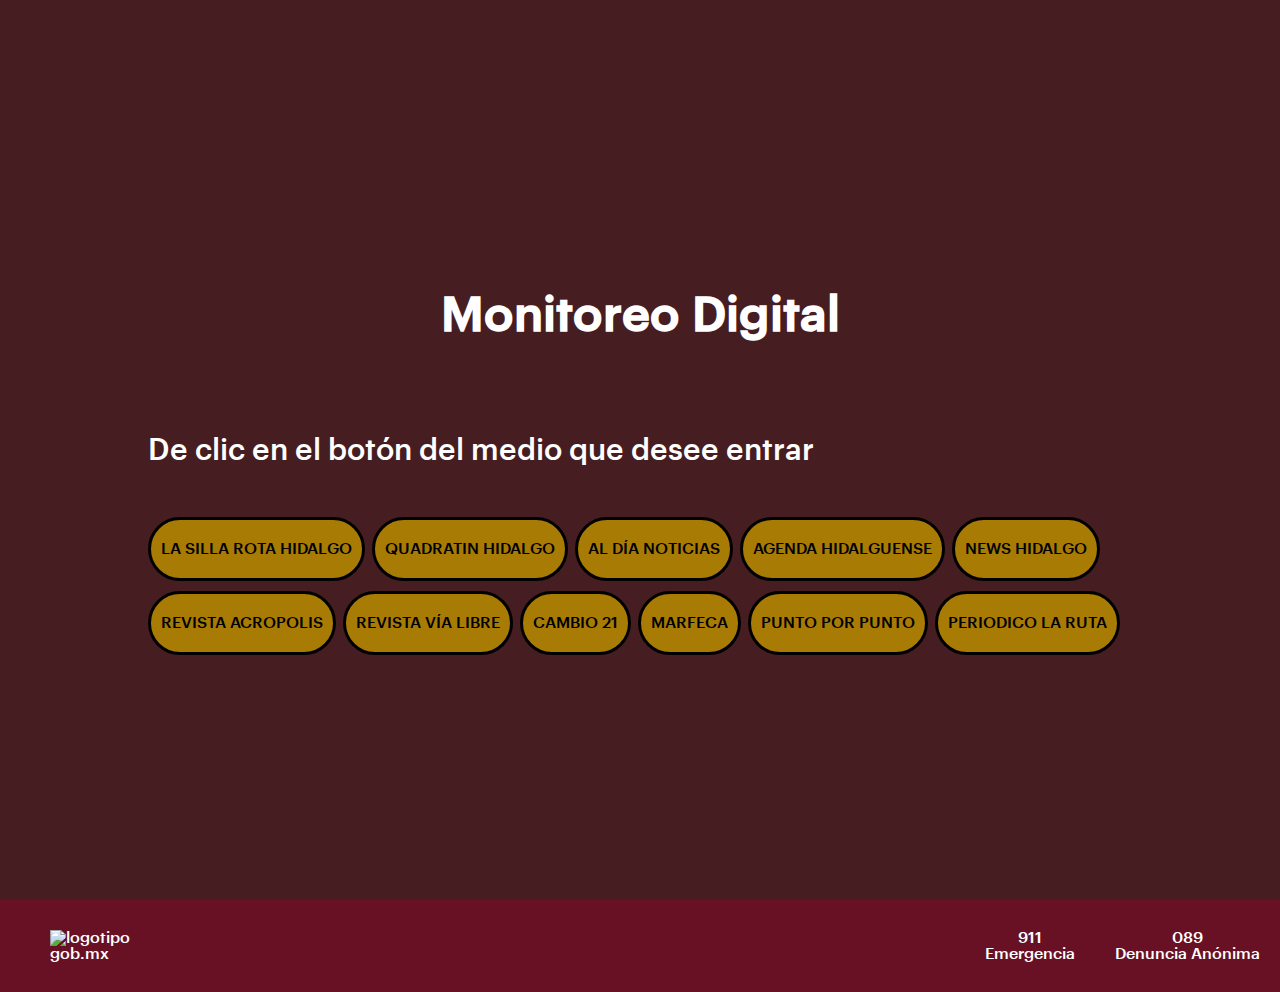
==== 4.html @ b1ed763d "Add files via upload" ====
<!DOCTYPE html>
<html lang="en">
<head>
	<meta charset="UTF-8">
	<meta http-equiv="X-UA-Compatible" content="IE=edge">
	<meta name="viewport" content="width=device-width, user-scalable=no, initial-scale=1.0 maximum-scale=1.0, minimun-scale=1.0">	
	<link rel="stylesheet" href="estilos.css">
	<title>Digitales</title>
</head>
<body>
	<div class="seccion" id="4">
		<h1>Monitoreo Digital</h1>
		
		<div class="card4" >
		<center><img src="img/digital.gif" alt=""></center><br>
		<p> De clic en el botón del medio que desee entrar</p2>
			<br><br>
			<a class="boton" href="https://lasillarota.com/hidalgo/">La silla rota Hidalgo</a>
			<a class="boton" href="https://hidalgo.quadratin.com.mx/">Quadratin Hidalgo</a>
			<a class="boton" href="https://aldianoticias.mx/">Al día noticias</a>
			<a class="boton" href="https://agendahidalguense.com/">Agenda Hidalguense</a>
			<a class="boton" href="https://www.newshidalgo.com.mx/">News Hidalgo</a>
			<a class="boton" href="http://www.revistaacropolis.com/">Revista Acropolis</a>
			<a class="boton" href="https://www.revvialibre.com.mx/">Revista Vía libre</a>
			<a class="boton" href="https://cambio21.com.mx/">Cambio 21</a>
			<a class="boton" href="https://www.marfeca.mx/">Marfeca</a>
			<a class="boton" href="https://www.puntoporpunto.mx/">Punto por punto</a>
			<a class="boton" href="http://www.periodicoruta.com/">Periodico la Ruta</a>
		</div>
		<br><br><br>
		
	</div>
	<div class="main-footer"> 
			<div class="container-fluid">
			  <div class="row first-row-footer">
				<div class="col-md-9 col-12">
				  <div class="footer-logo-tels">
					<div class="footer-logo">
					  <img alt="logotipo gob.mx" src="https://cdn.hidalgo.gob.mx/transicion/logo_hgo_2019.png">
					</div>
					<div class="tels-footer">
					  <div>
						<p><span>911</span></p>
						<p>Emergencia</p>
					  </div>
					  <div>
						<p><span>089</span></p>
						<p>Denuncia Anónima</p>
					  </div>
					</div>
				  </div>
				</div>
			  </div>
			</div>
	</div>
</body>
---- estilos.css ----
html {
	scroll-behavior: smooth;
}

* {
	padding: 0;
	margin: 0;
	box-sizing: border-box;
	background: #f2f2f200;
}

body {
	font-family: 'Graphik';
	background-color: #461d21;
	background-size: 100% 100%;
	background-attachment: fixed;

}

a {
	text-decoration: none;
}

h1{
	background-color: transparent;
	opacity: 1;

}

h2{
	background-color: transparent;
	opacity: 1;
}

p{
	
	background-color: transparent;
	opacity: 1;
}

.hero .logo1{
	background-image: url(https://cdn.hidalgo.gob.mx/transicion/logo_hgo_2019.png);
	background-repeat: no-repeat;
	background-size: 100% 100%;
	height: 100px;
	width: 150px;
	top: -200px;
	left: -50px;
}

.hero {
	display: flex;
	flex-direction: column;
	align-items: center;
	justify-content: center;
	height: calc(90vh - 80px);
	background-repeat: no-repeat;
	background-size: 100% 100%;
	font-family: 'Graphik';
	background-image: url('https://cdn.hidalgo.gob.mx/transicion/fondotransicion.png');
	
}

.hero h1 {
	background-color: transparent;
	font-size: 80px;
	color: goldenrod;
	text-shadow: 0 0 10px black;
	
	font-family: 'Graphik';
	opacity: 1;
	
}

.hero h2 {
	background-color: transparent;
	font-size: 50px;
	color: goldenrod;
	text-shadow: 0 0 10px black;
	
	font-family: 'Graphik';
	opacity: 1;
	

}

.hero p {
	font-size: 30px;
	text-transform: uppercase;
}

.flex-center{
    display: flex;
    justify-content: center;
    align-items: center;
}


nav {
	background-color: #3d0d12;
	background-size: 100% 100%;
	height: calc(30vh - 80px);
	box-shadow: rgba(104, 104, 104, 0) 9px 9px 50px;
	display: flex;
	position: sticky;
	top: 0;
	overflow: hidden;
	font-family: 'Graphik';
}

nav a {
	flex: 1;
	height: 100%;
	text-transform: uppercase;
	display: flex;
	align-items: center;
	justify-content: center;
	text-align: center;
	color: goldenrod;
	transition: .2s ease-in-out all;
	font-weight: 500;
	font-size: 2pc;
	background-color: transparent;
	
}

nav a:hover {
	background: #720e27c4;
}

nav .indicador {
	width: 0px;
	height: 7px;
	background: #f8fc11;
	position: absolute;
	bottom: 0;
	transition: .3s ease-out all;
	/* transform: translate(-500px); */
}



nav .ciencia {
	background-color: #812f37;
	background-size: 100% 100%;
	height: calc(15vh - 40px);
	box-shadow: rgba(104, 104, 104, 0) 9px 9px 50px;
	display: flex;
	position: absolute;
  	top: 80px;
  	right: 0;
	overflow: hidden;
	font-family: 'Graphik';
	
}

nav .ciencia a {
	flex: 1;
	height: 100%;
	text-transform: uppercase;
	display: flex;
	align-items: center;
	justify-content: center;
	text-align: center;
	color: goldenrod;
	transition: .2s ease-in-out all;
	font-weight: 500;
	font-size: 2pc;
	background-color: transparent;
	
}

nav .ciencia a:hover {
	background: #7e2a3fc4;
}

nav .ciencia .indicador {
	width: 0px;
	height: 7px;
	background: #f8fc11;
	position: absolute;
	bottom: 0;
	transition: .3s ease-out all;
	/* transform: translate(-500px); */
}





.seccion {
	min-height: 100vh;
	max-width: 85%;
	margin: auto;
	background-color: transparent;
	padding-top: 120px;
	display: flex;
	flex-direction: column;
	align-items: center;
	justify-content: center;
	font-family: 'Graphik';

}


.seccion .card1 {
	background-color: transparent;
	opacity: 1;
	background-size: 100% 100%;
	height: 90%;
	width: 95%;
	padding: 25px;
	border-radius: 5px;
	font-family: 'Graphik';
	font-size: 0.6cm;
}

.seccion .card2 {
	background-color: transparent;
	opacity: 1;
	background-size: 100% 100%;
	height: 90%;
	width: 95%;
	padding: 25px;
	border-radius: 5px;
	font-family: 'Graphik';
	font-size: 0.6cm;
}

.seccion .card3 {
	background-color: transparent;
	opacity: 1;
	background-size: 100% 100%;
	height: 90%;
	width: 95%;
	padding: 25px;
	border-radius: 5px;
	font-family: 'Graphik';
	font-size: 0.6cm;
}

.seccion .card4 {
	background-color: transparent;
	opacity: 1;
	background-size: 100% 100%;
	height: 90%;
	width: 95%;
	padding: 25px;
	border-radius: 5px;
	font-family: 'Graphik';
	font-size: 0.6cm;
}

.seccion h1 {
	font-size: 48px;
	margin-bottom: 20px;
	font-family: 'Graphik';
	color: white;
	background-color: transparent;
}

.seccion p {
	line-height: 38px;
	margin-bottom: 1px;
	margin: 0;
	color:rgb(255, 255, 255);
	font-size: 0.8cm;
	font-weight: 100;
	font-family: 'Graphik';
	background-color: transparent;
}

.seccion img {
	width: 100%;
	vertical-align: top;
	margin-bottom:0%;
	margin-left: 0%;
	margin-right: 0%;
	border-radius: 50px; /*bordes redondos*/
	opacity: 1;
	background-color: transparent;
	
}
.seccion img:hover{
	-webkit-transform:scale(1);transform:scale(1.1);
	background-color: transparent;
	}



@media screen and (max-width: 800px) {
	nav a {
		font-size: 20px;
		padding: 5px;
		width: 100%;
	}
	.hero{
		width: 100%;
	}
	.hero h1{
		font-size: 45px;
	}
	.hero h2{
		font-size: 35px;
	}
	body{
		width: 100%;
	}
	.boton{
		font-size: 15px;
	}
	.seccion{
		width: 85%
	}
	.seccion .card1{
		width: 80%;
	}
	.seccion .card2{
		width: 80%;
	}
	.seccion .card3{
		width: 80%;
	}
	.seccion h1{
		font-size: 30px;
	}
	.seccion p{
		font-size: 20px;
	}
	.seccion img{
		width: 100%;
	}
}

@media screen and (max-width: 450px) {
	nav a {
		font-size: 15px;
		padding: 5px;
		width: 100%;
	}
	.hero{
		width: 100%;
	}
	.hero h1{
		font-size: 50px;
	}
	.hero h2{
		font-size: 40px;
	}
	body{
		width: 100%;
	}
	.boton{
		font-size: 10px;
	}
	.seccion{
		width: 85%
	}
	.seccion .card1{
		width: 80%;
	}
	.seccion .card2{
		width: 80%;
	}
	.seccion .card3{
		width: 80%;
	}
	.seccion h1{
		font-size: 25px;
	}
	.seccion p{
		font-size: 20px;
	}
	.seccion img{
		width: 100%;
	}
}

.contenedor{
	width: 100%;
	margin:0 auto;
	overflow:hidden;
	background-color: transparent;
}


.boton {
	border: 3px solid black; /*anchura, estilo y color borde*/
	padding: 10px; /*espacio alrededor texto*/
	background-color: #a87b05; /*color botón*/
	color: black; /*color texto*/
	text-decoration: none; /*decoración texto*/
	text-transform: uppercase; /*capitalización texto*/
	font-family: 'Graphik'; /*tipografía texto*/
	text-align: center;
	border-radius: 50px; /*bordes redondos*/
	display: inline-block;
	margin-top: 10px;
	font-size: medium;
	}

	.boton:hover {
		background-color: #cd7f32;
	}

	.LOGIN {
		border: 5px solid black; /*anchura, estilo y color borde*/
		padding: 20px; /*espacio alrededor texto*/
		background-color: rgba(218, 165, 32, 0.76); /*color botón*/
		color: black; /*color texto*/
		text-decoration: none; /*decoración texto*/
		text-transform: uppercase; /*capitalización texto*/
		font-family: 'Graphik'; /*tipografía texto*/
		text-align: center;
		border-radius: 50px; /*bordes redondos*/
		display: inline-block;
		margin-top: 10px;
		font-size: medium;
		}
	
		.LOGIN:hover {
			background-color: rgb(255, 183, 0);
		}

	.main-footer{
		background-color: #720e27c4;
		min-height:56px;
		color:white;
		padding:20px 0 20px;
		text-align:left;
		position: relative;
		bottom: 0;
		left: 0;
		right: 0;
	}
	.main-footer .first-row-footer{
		background-color: transparent;
	}
	
	.main-footer .footer-logo-tels{
		display: flex;
		justify-content: space-between;
	}
	.main-footer .footer-logo{
		margin-left: 50px;
		display: flex;
	}
	.main-footer .footer-logo img{
		width: 100px;
		height: auto;
		align-self: center;
	}
	.tels-footer{
		display: flex;
	}
	.tels-footer p{
	  color: #fff;
	}
	.tels-footer span{
		background-color: transparent;
	  }
	

	.tels-footer div{
		display: flex;
		flex-direction: column;
		align-items: center;
		padding: 10px 20px;
		background-color: transparent;
	}


	
	.dropdown {
		position: relative;
		display: inline-block;
		background-color: transparent;
	}
	
	.dropdown-content {
		display: none;
		position: absolute;
		background-color: #a87b05;
		min-width: 200px;
		z-index: 1;
	}
	
	.dropdown-content a {
		color: black;
		padding: 12px 16px;
		text-decoration: none;
		display: block;
	}
	
	.dropdown-content a:hover {background-color: #cd7f32;}
	.dropdown:hover .dropdown-content {display: block;}
	.dropdown:hover .dropbtn {background-color: grey;}

	@font-face {
		font-family: 'Graphik';
		src: url([data-uri]);
	  }
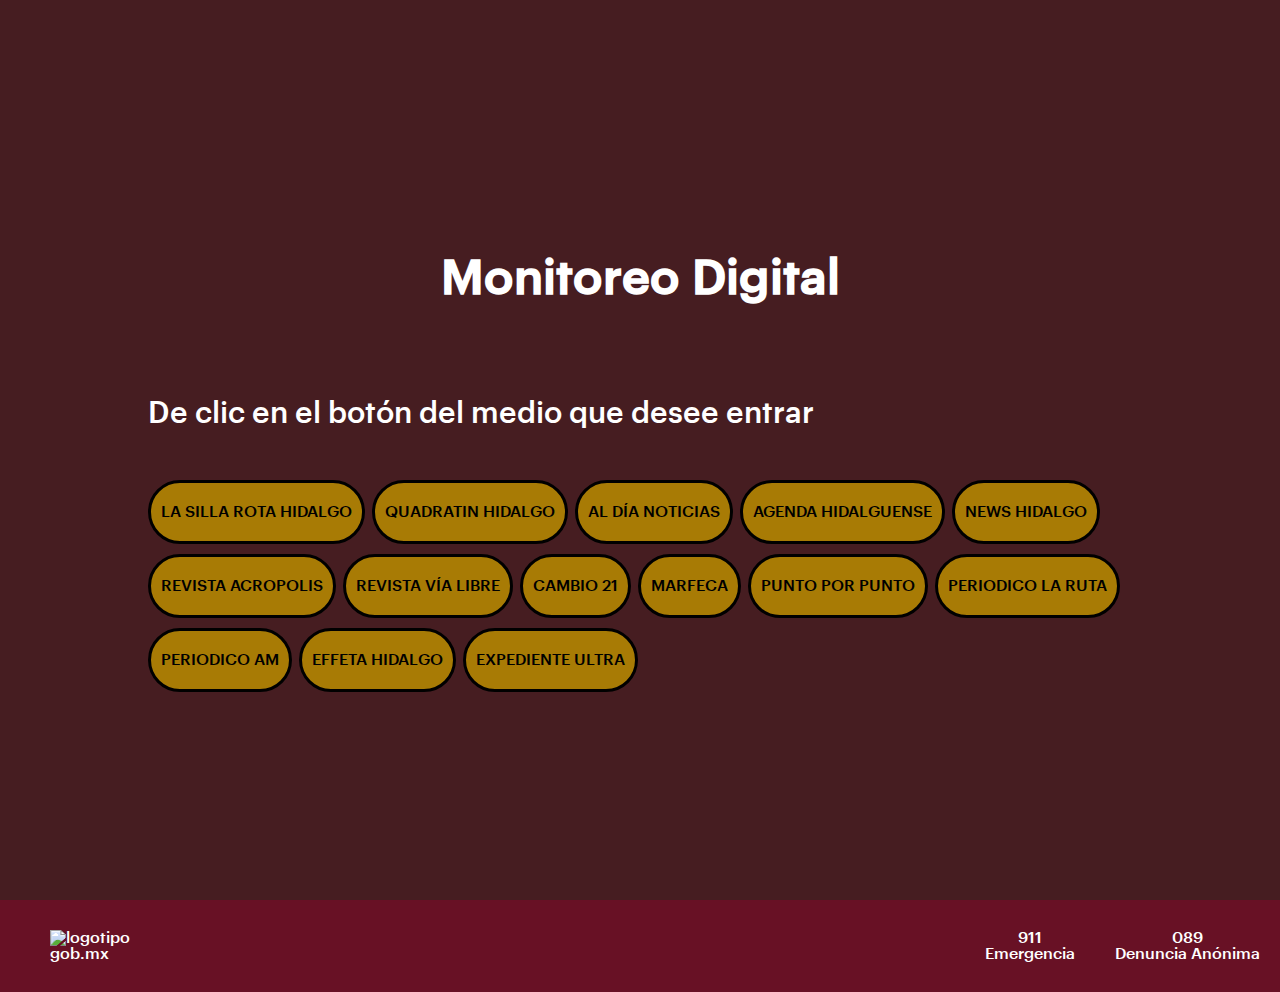
==== commit 81911b70: "Add files via upload" ====
--- a/4.html
+++ b/4.html
@@ -21,12 +21,15 @@
 			<a class="boton" href="https://aldianoticias.mx/">Al día noticias</a>
 			<a class="boton" href="https://agendahidalguense.com/">Agenda Hidalguense</a>
 			<a class="boton" href="https://www.newshidalgo.com.mx/">News Hidalgo</a>
-			<a class="boton" href="http://www.revistaacropolis.com/">Revista Acropolis</a>
+			<a class="boton" href="https://diariovialibre.com.mx/">Revista Acropolis</a>
 			<a class="boton" href="https://www.revvialibre.com.mx/">Revista Vía libre</a>
 			<a class="boton" href="https://cambio21.com.mx/">Cambio 21</a>
 			<a class="boton" href="https://www.marfeca.mx/">Marfeca</a>
 			<a class="boton" href="https://www.puntoporpunto.mx/">Punto por punto</a>
 			<a class="boton" href="http://www.periodicoruta.com/">Periodico la Ruta</a>
+			<a class="boton" href="https://www.am.com.mx//">Periodico AM</a>
+			<a class="boton" href="https://www.effeta.info/">Effeta Hidalgo</a>
+			<a class="boton" href="https://expedienteultra.com/">Expediente ultra</a>
 		</div>
 		<br><br><br>
 		
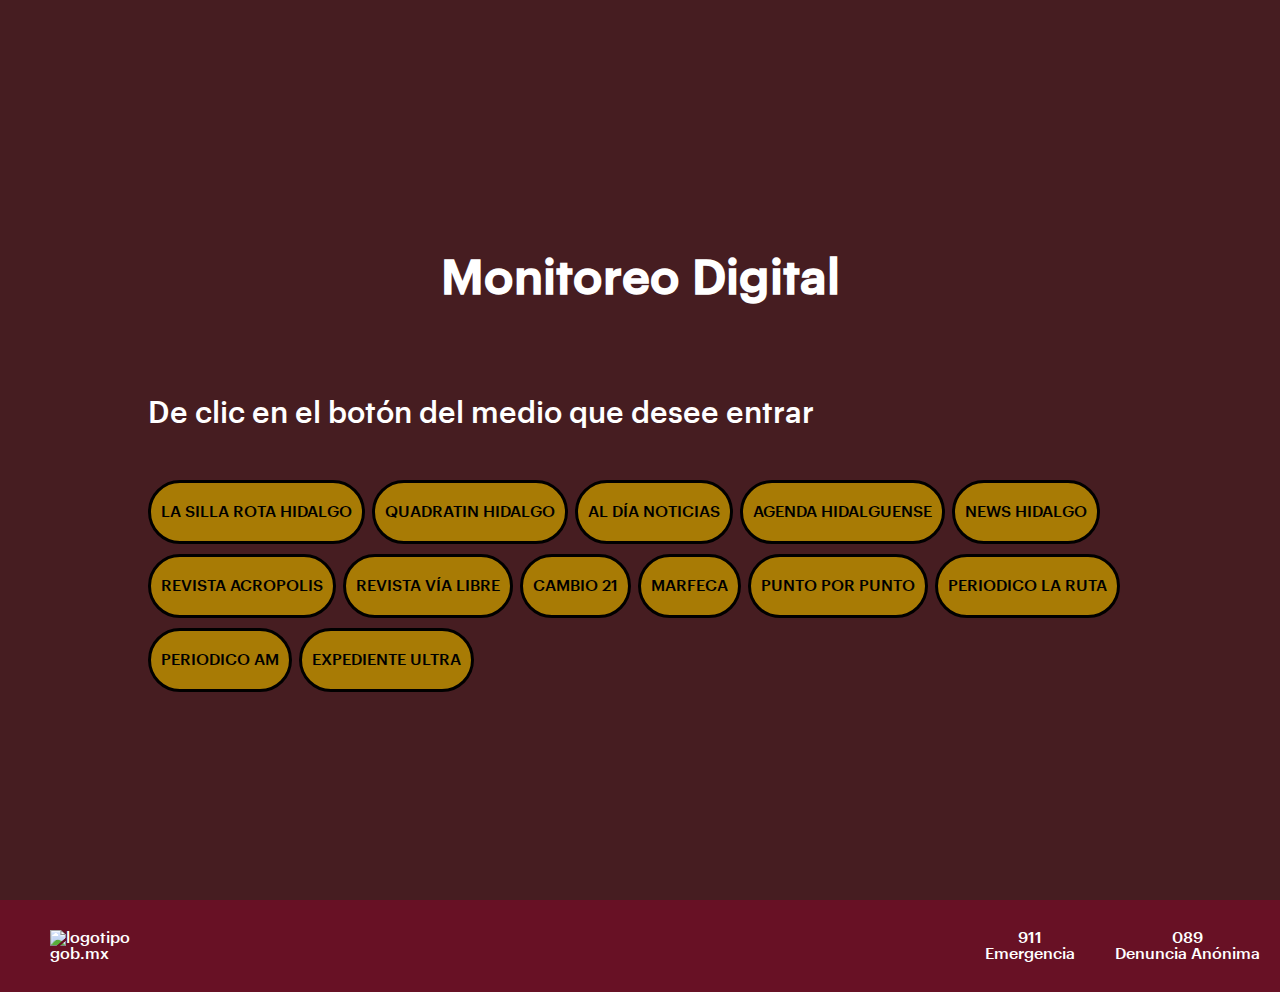
==== commit 2e25b226: "Add files via upload" ====
--- a/4.html
+++ b/4.html
@@ -21,14 +21,13 @@
 			<a class="boton" href="https://aldianoticias.mx/">Al día noticias</a>
 			<a class="boton" href="https://agendahidalguense.com/">Agenda Hidalguense</a>
 			<a class="boton" href="https://www.newshidalgo.com.mx/">News Hidalgo</a>
-			<a class="boton" href="https://diariovialibre.com.mx/">Revista Acropolis</a>
-			<a class="boton" href="https://www.revvialibre.com.mx/">Revista Vía libre</a>
+			<a class="boton" href="https://www.revistaacropolis.com/">Revista Acropolis</a>
+			<a class="boton" href="https://diariovialibre.com.mx/">Revista Vía libre</a>
 			<a class="boton" href="https://cambio21.com.mx/">Cambio 21</a>
 			<a class="boton" href="https://www.marfeca.mx/">Marfeca</a>
 			<a class="boton" href="https://www.puntoporpunto.mx/">Punto por punto</a>
 			<a class="boton" href="http://www.periodicoruta.com/">Periodico la Ruta</a>
 			<a class="boton" href="https://www.am.com.mx//">Periodico AM</a>
-			<a class="boton" href="https://www.effeta.info/">Effeta Hidalgo</a>
 			<a class="boton" href="https://expedienteultra.com/">Expediente ultra</a>
 		</div>
 		<br><br><br>
